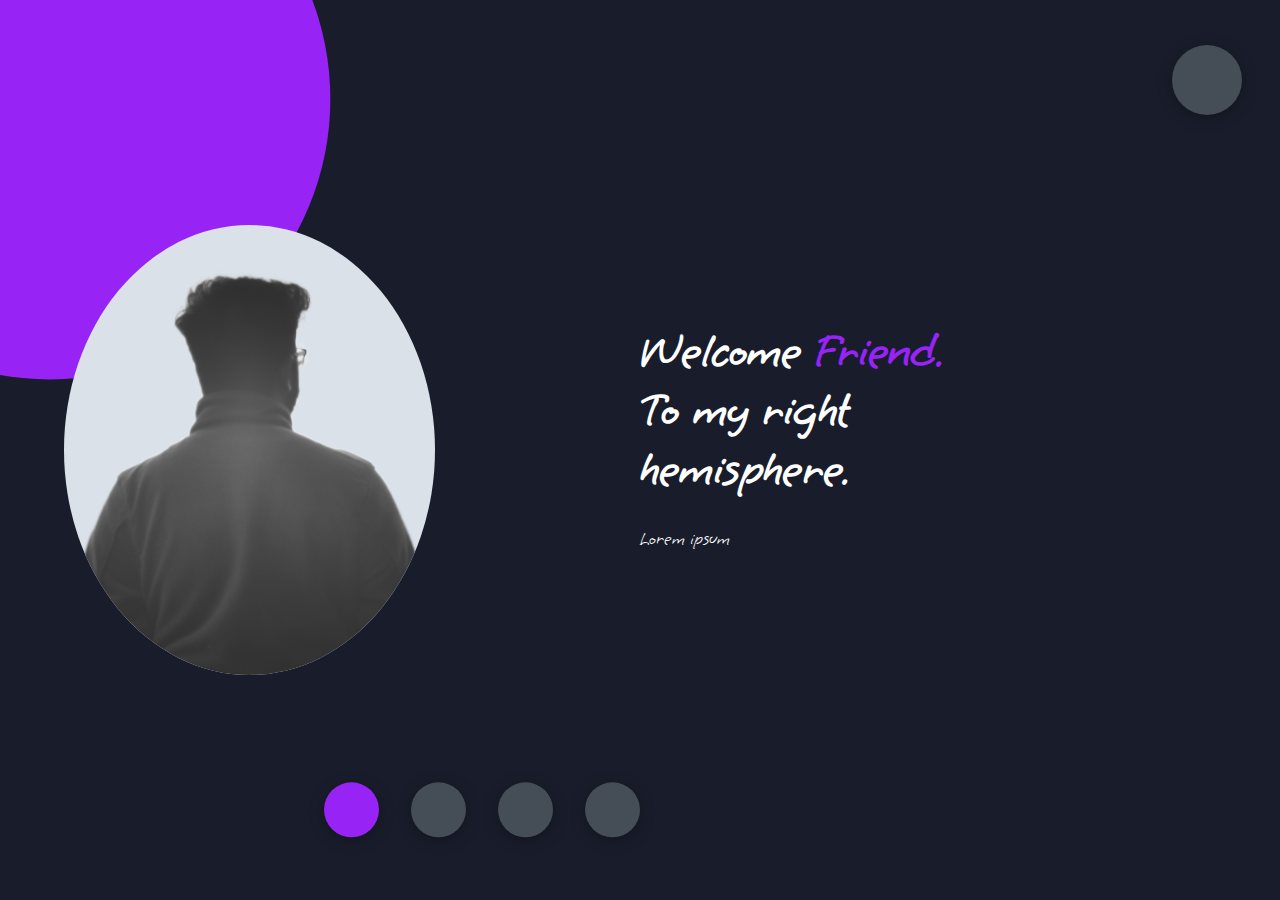
==== index.html @ 5e28b1c4 "Initial commit" ====
<!DOCTYPE html>
<html lang="en">

<head>
  <meta charset="UTF-8">
  <meta http-equiv="X-UA-Compatible" content="IE=edge">
  <meta name="viewport" content="width=device-width, initial-scale=1.0">
  <title>Nagib's right hemisphere</title>
  <link rel="stylesheet" href="Style/blog.css">
  <link rel="preconnect" href="https://fonts.googleapis.com">
  <link rel="preconnect" href="https://fonts.gstatic.com" crossorigin>
  <link href="https://fonts.googleapis.com/css2?family=Grape+Nuts&display=swap" rel="stylesheet">
  <link rel="stylesheet" href="https://cdnjs.cloudflare.com/ajax/libs/font-awesome/6.1.1/css/all.min.css"
    integrity="sha512-KfkfwYDsLkIlwQp6LFnl8zNdLGxu9YAA1QvwINks4PhcElQSvqcyVLLD9aMhXd13uQjoXtEKNosOWaZqXgel0g=="
    crossorigin="anonymous" referrerpolicy="no-referrer" />

</head>

<body class="main-content">
  <header class="section sec1 header active" id="home">
    <div class="header-content">
      <div class="left-header">
        <div class="h-shape"></div>
        <div class="image">
          <img src="img/nagib.png" alt="">
        </div>
      </div>
      <div class=" right-header">
        <h1 class="name">
          Welcome <span>Friend.</span>
          To my right hemisphere.
        </h1>
        <p>
          Lorem ipsum
        </p>

      </div>
    </div>

  </header>
  <main>
    <section class="section sec2 about" id="about"></section>
    <section class="section sec3 portfolio" id="portfolio"></section>
    <section class="section sec5 contact" id="contact"></section>
  </main>

  <div class="controls">
    <div class="control control-1 active-btn" data-id="home">
      <i class="fas fa-home"></i>
    </div>
    <div class="control control-2" data-id="about">
      <i class="fas fa-fingerprint"></i>
    </div>
    <div class="control control-3" data-id="portfolio">
      <i class="fas fa-briefcase"></i>
    </div>

    <div class="control control-5" data-id="contact">
      <i class="fas fa-envelope-open-text"></i>
    </div>
  </div>

  <div class="theme-btn">
    <i class="fas fa-adjust"></i>
  </div>


  <script src="Scripts/app.js"></script>


</body>

</html>
---- Style/blog.css ----
* {
  margin: 0;
  padding: 0;
  -webkit-box-sizing: border-box;
          box-sizing: border-box;
  list-style: none;
}

:root {
  --color-primary: #191d2b;
  --color-secondary: #9723f5;
  --color-white: #ffff;
  --color-black: #000;
  --color-grey0: #f8f8f8;
  --color-grey-1: #dbe1e8;
  --color-grey-2: #d2becd;
  --color-grey-3: #6c7983;
  --color-grey-4: #454e56;
  --color-grey-5: #2a2e35;
  --color-grey-6: #12181b;
  --box-shadow-1: 0 3px 15px rgba(0,0,0,.3);
  --br-sm-2: 14px;
  --transition-delay: all .4s ease-in-out;
}

.light-mode {
  --color-primary: #dce4ff;
  --color-secondary: #267e99;
  --color-white: #454e56;
  --color-black: #000;
  --color-grey0: #f8f8f8;
  --color-grey-1: #6c7983;
  --color-grey-2: #6c7983;
  --color-grey-3: #6c7983;
  --color-grey-4: #454e56;
  --color-grey-5: #f8f8f8;
  --color-grey-6: #12181b;
}

::-moz-selection {
  color: var(--color-primary);
  background-color: var(--color-secondary);
}

::selection {
  color: var(--color-primary);
  background-color: var(--color-secondary);
}

body {
  background-color: var(--color-primary);
  font-family: 'Grape Nuts', cursive;
  font-size: 1.1rem;
  color: var(--color-white);
  -webkit-transition: all .4s ease-in-out;
  transition: all .4s ease-in-out;
}

a {
  display: inline-block;
  text-decoration: none;
  color: inherit;
  font-family: inherit;
}

.controls {
  position: fixed;
  z-index: 10;
  top: 90%;
  right: 50%;
  display: -webkit-box;
  display: -ms-flexbox;
  display: flex;
  -webkit-box-orient: horizontal;
  -webkit-box-direction: normal;
      -ms-flex-direction: row;
          flex-direction: row;
  -webkit-box-align: center;
      -ms-flex-align: center;
          align-items: center;
  -webkit-box-pack: center;
      -ms-flex-pack: center;
          justify-content: center;
  -webkit-transform: translateY(-50%);
          transform: translateY(-50%);
  grid-gap: 2rem;
}

.controls .active-btn {
  background-color: var(--color-secondary) !important;
  -webkit-transition: var(--transition-delay);
  transition: var(--transition-delay);
}

.controls .active-btn i {
  color: var(--color-white) !important;
}

.controls .control {
  padding: 1rem;
  cursor: pointer;
  background-color: var(--color-grey-4);
  width: 55px;
  height: 55px;
  border-radius: 50%;
  display: -webkit-box;
  display: -ms-flexbox;
  display: flex;
  -webkit-box-align: center;
      -ms-flex-align: center;
          align-items: center;
  -webkit-box-pack: center;
      -ms-flex-pack: center;
          justify-content: center;
  margin: .7rem 0;
  -webkit-box-shadow: var(--box-shadow-1);
          box-shadow: var(--box-shadow-1);
}

.controls .control i {
  font-size: 1.2rem;
  color: var(--color-grey-2);
  pointer-events: none;
}

.theme-btn {
  top: 5%;
  right: 3%;
  width: 70px;
  height: 70px;
  border-radius: 50%;
  background-color: var(--color-grey-4);
  z-index: 100;
  cursor: pointer;
  position: fixed;
  display: -webkit-box;
  display: -ms-flexbox;
  display: flex;
  -webkit-box-pack: center;
      -ms-flex-pack: center;
          justify-content: center;
  -webkit-box-align: center;
      -ms-flex-align: center;
          align-items: center;
  -webkit-box-shadow: 0 3px 15px rgba(0, 0, 0, 0.3);
          box-shadow: 0 3px 15px rgba(0, 0, 0, 0.3);
  -webkit-transition: all .1s ease-in-out;
  transition: all .1s ease-in-out;
}

.theme-btn:active {
  -webkit-transform: translateY(-3px);
          transform: translateY(-3px);
}

.theme-btn i {
  font-size: 1.4rem;
  color: var(--color-grey-2);
  pointer-events: none;
}

/*header-content*/
.header-content {
  display: -ms-grid;
  display: grid;
  -ms-grid-columns: (1fr)[2];
      grid-template-columns: repeat(2, 1fr);
  min-height: 100vh;
}

.header-content .left-header {
  display: -webkit-box;
  display: -ms-flexbox;
  display: flex;
  -webkit-box-align: center;
      -ms-flex-align: center;
          align-items: center;
  position: relative;
}

.header-content .left-header .h-shape {
  -webkit-transition: all .4s ease-in-out;
  transition: all .4s ease-in-out;
  width: 65%;
  height: 100%;
  background-color: var(--color-secondary);
  position: absolute;
  left: 0;
  top: 0;
  z-index: -1;
  /*clip-path: polygon(0 0, 46% 0, 79% 100%, 0% 100%);*/
  -webkit-clip-path: circle(40% at 12% 11%);
          clip-path: circle(40% at 12% 11%);
}

.header-content .left-header .image {
  border-radius: 50%;
  width: 58%;
  height: 50%;
  margin-left: 4rem;
  background-color: var(--color-grey-1);
  -webkit-transition: var(--transition-delay);
  transition: var(--transition-delay);
}

.header-content .left-header .image:hover {
  background-color: #8d8d8d6e;
}

.header-content .left-header .image img {
  border-radius: 50%;
  width: 100%;
  height: 100%;
  -o-object-fit: cover;
     object-fit: cover;
  -webkit-transition: var(--transition-delay);
  transition: var(--transition-delay);
  -webkit-filter: grayscale(100%);
          filter: grayscale(100%);
}

.header-content .left-header .image img:hover {
  -webkit-filter: grayscale(0);
          filter: grayscale(0);
}

.header-content .right-header {
  display: -webkit-box;
  display: -ms-flexbox;
  display: flex;
  -webkit-box-orient: vertical;
  -webkit-box-direction: normal;
      -ms-flex-direction: column;
          flex-direction: column;
  -webkit-box-pack: center;
      -ms-flex-pack: center;
          justify-content: center;
  padding-right: 18rem;
}

.header-content .right-header .name {
  font-size: 3rem;
}

.header-content .right-header .name span {
  color: var(--color-secondary);
}

.header-content .right-header p {
  margin: 1.5rem 0;
  line-height: 2rem;
}
/*# sourceMappingURL=blog.css.map */
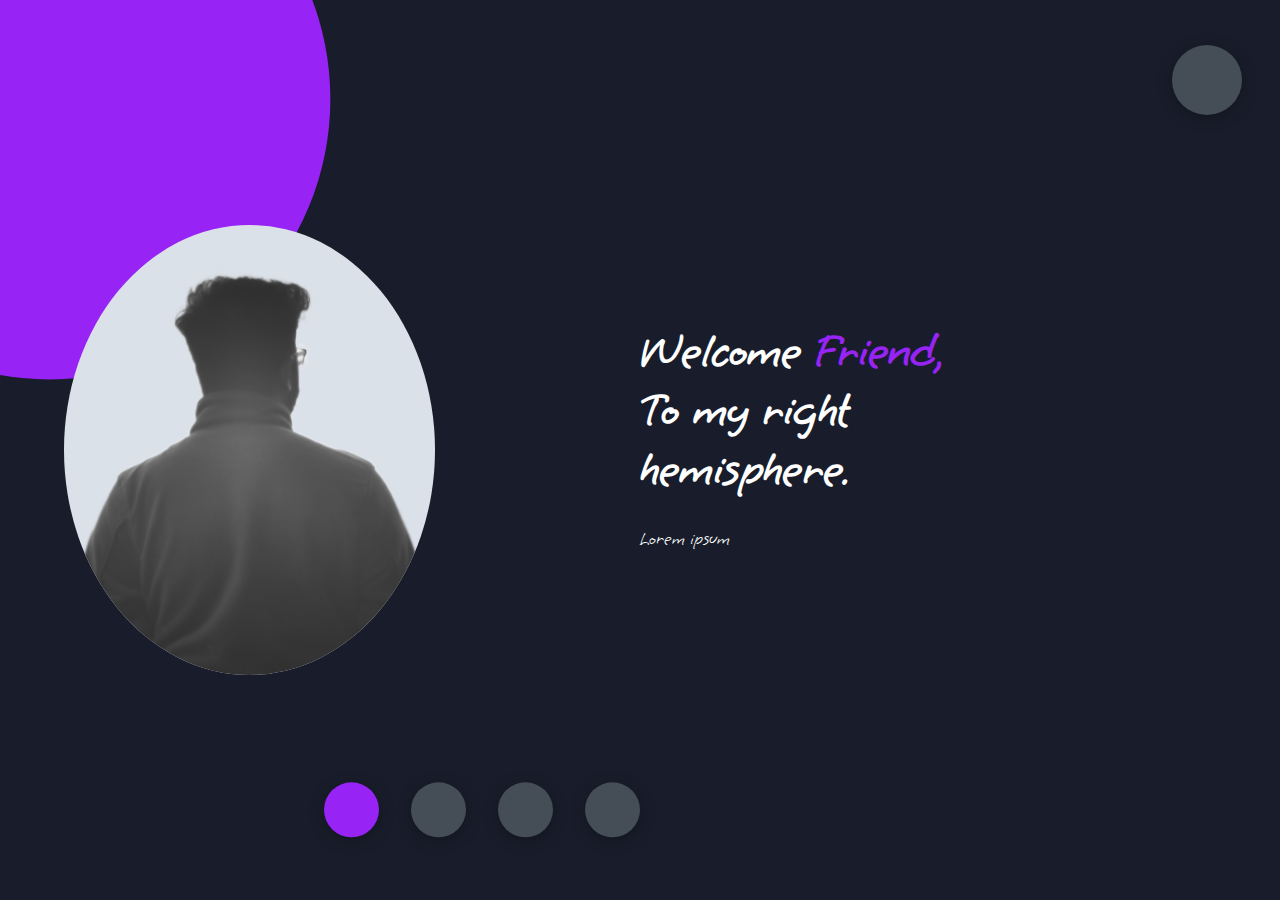
==== commit 1b0e5754: "comma" ====
--- a/index.html
+++ b/index.html
@@ -27,7 +27,7 @@
       </div>
       <div class=" right-header">
         <h1 class="name">
-          Welcome <span>Friend.</span>
+          Welcome <span>Friend,</span>
           To my right hemisphere.
         </h1>
         <p>
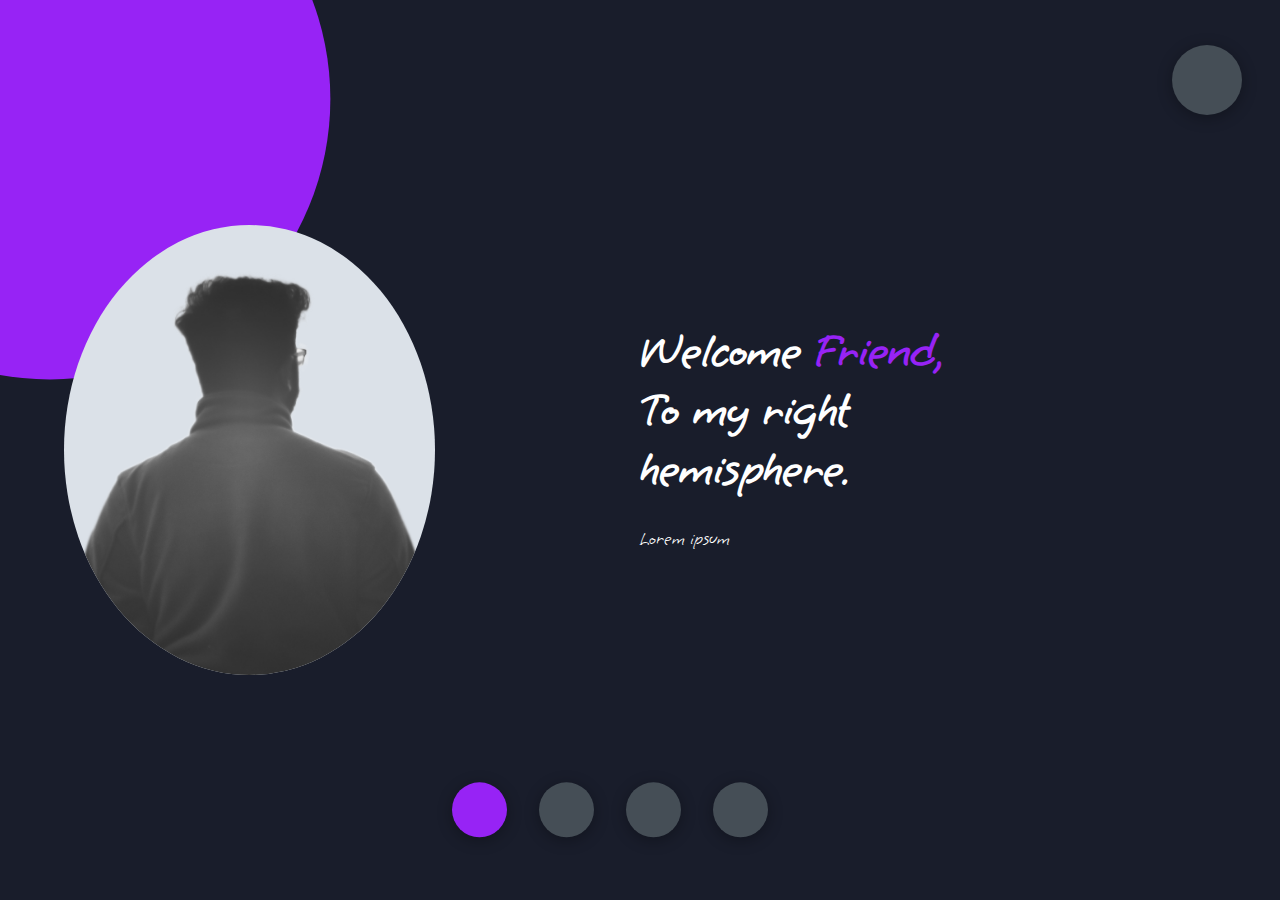
==== commit 494de503: "up" ====
--- a/index.html
+++ b/index.html
@@ -39,9 +39,13 @@
 
   </header>
   <main>
-    <section class="section sec2 about" id="about"></section>
+    <section class="section sec2 about" id="about">
+      <div class="main-title">
+        <h2>About <span>me</span><span class="bg-text">BIO</span></h2>
+      </div>
+    </section>
     <section class="section sec3 portfolio" id="portfolio"></section>
-    <section class="section sec5 contact" id="contact"></section>
+    <section class="section sec4 contact" id="contact"></section>
   </main>
 
   <div class="controls">
--- a/Style/blog.css
+++ b/Style/blog.css
@@ -65,9 +65,9 @@
 
 .controls {
   position: fixed;
-  z-index: 10;
+  z-index: 100;
   top: 90%;
-  right: 50%;
+  right: 40%;
   display: -webkit-box;
   display: -ms-flexbox;
   display: flex;
@@ -250,4 +250,108 @@
   margin: 1.5rem 0;
   line-height: 2rem;
 }
+
+section {
+  min-height: 100vh;
+  width: 100%;
+  position: absolute;
+  left: 0;
+  top: 0;
+  padding: 3rem 18rem;
+}
+
+.section {
+  -webkit-transform: translateX(-100%) scale(0);
+          transform: translateX(-100%) scale(0);
+  -webkit-transition: var(--transition-delay);
+  transition: var(--transition-delay);
+  background-color: var(--color-primary);
+}
+
+.sec1 {
+  display: none;
+  -webkit-transform: translateX(0) scale(1);
+          transform: translateX(0) scale(1);
+}
+
+.sec2 {
+  display: none;
+  -webkit-transform: translateX(0) scale(1);
+          transform: translateX(0) scale(1);
+}
+
+.sec3 {
+  display: none;
+  -webkit-transform: translateX(0) scale(1);
+          transform: translateX(0) scale(1);
+}
+
+.sec4 {
+  display: none;
+  -webkit-transform: translateX(0) scale(1);
+          transform: translateX(0) scale(1);
+}
+
+.sec5 {
+  display: none;
+  -webkit-transform: translateX(0) scale(1);
+          transform: translateX(0) scale(1);
+}
+
+.active {
+  display: block;
+  -webkit-animation: scaleAnim 1s ease-in-out;
+          animation: scaleAnim 1s ease-in-out;
+}
+
+@-webkit-keyframes scaleAnim {
+  0% {
+    -webkit-transform: translateX(-100%) scaleY(0);
+            transform: translateX(-100%) scaleY(0);
+  }
+  100% {
+    -webkit-transform: translateX(0) scaleY(1);
+            transform: translateX(0) scaleY(1);
+  }
+}
+
+@keyframes scaleAnim {
+  0% {
+    -webkit-transform: translateX(-100%) scaleY(0);
+            transform: translateX(-100%) scaleY(0);
+  }
+  100% {
+    -webkit-transform: translateX(0) scaleY(1);
+            transform: translateX(0) scaleY(1);
+  }
+}
+
+.main-title {
+  text-align: center;
+}
+
+.main-title h2 {
+  position: relative;
+  text-transform: uppercase;
+  font-size: 4rem;
+  font-weight: 700;
+}
+
+.main-title h2 span {
+  color: var(--color-secondary);
+}
+
+.main-title h2 .bg-text {
+  position: absolute;
+  top: 50%;
+  left: 50%;
+  color: var(--color-grey-5);
+  -webkit-transition: var(--transition-delay);
+  transition: var(--transition-delay);
+  z-index: -1;
+  -webkit-transform: translate(-50%, -50%);
+          transform: translate(-50%, -50%);
+  font-weight: 800;
+  font-size: 6.3rem;
+}
 /*# sourceMappingURL=blog.css.map */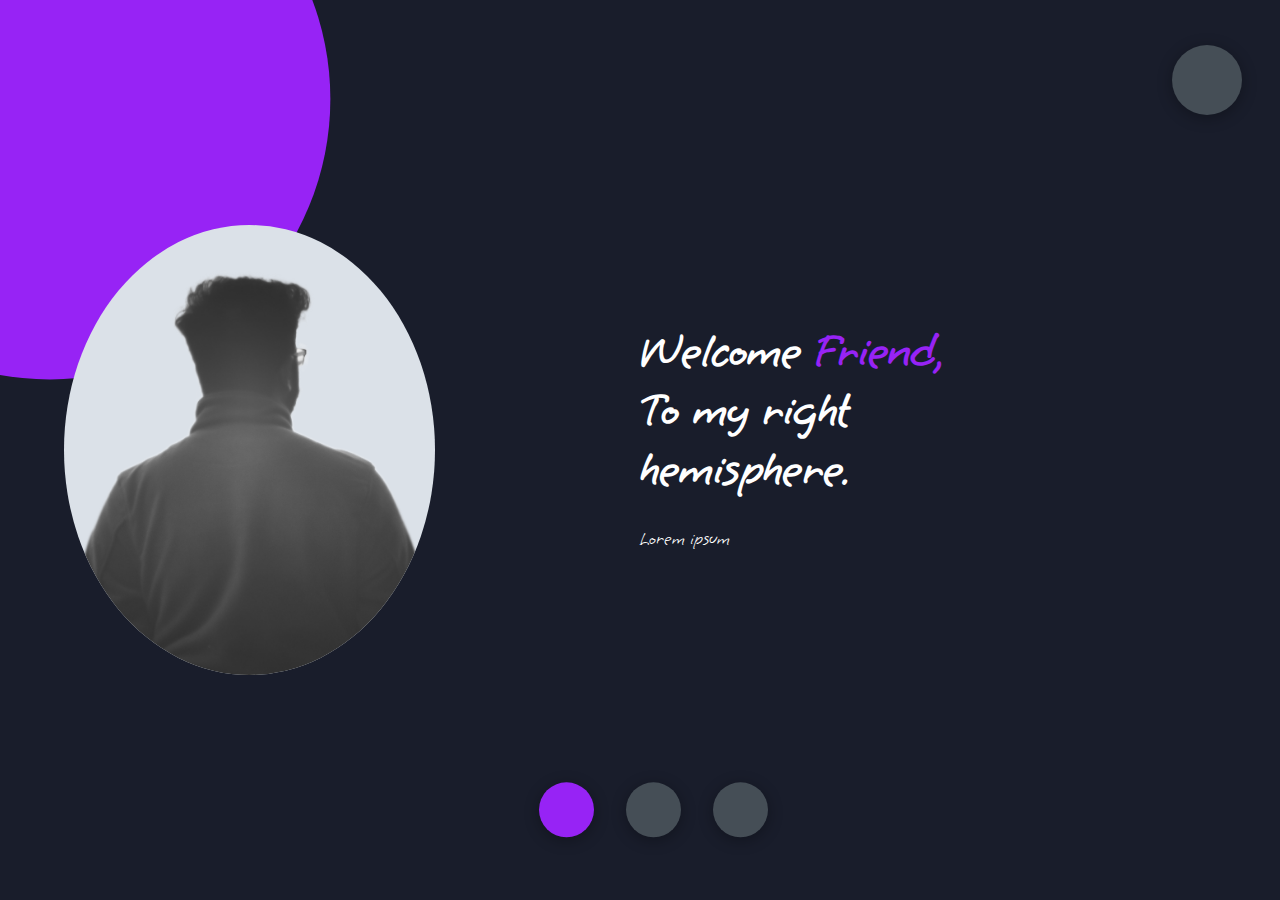
==== commit 1f6c0418: "updates" ====
--- a/index.html
+++ b/index.html
@@ -6,7 +6,7 @@
   <meta http-equiv="X-UA-Compatible" content="IE=edge">
   <meta name="viewport" content="width=device-width, initial-scale=1.0">
   <title>Nagib's right hemisphere</title>
-  <link rel="stylesheet" href="Style/blog.css">
+  <link rel="stylesheet" href="Style/home.css">
   <link rel="preconnect" href="https://fonts.googleapis.com">
   <link rel="preconnect" href="https://fonts.gstatic.com" crossorigin>
   <link href="https://fonts.googleapis.com/css2?family=Grape+Nuts&display=swap" rel="stylesheet">
@@ -39,12 +39,34 @@
 
   </header>
   <main>
-    <section class="section sec2 about" id="about">
+
+    <section class="section sec2 blogs" id="blogs">
       <div class="main-title">
-        <h2>About <span>me</span><span class="bg-text">BIO</span></h2>
+        <h2>Right Hemisphere <span>Materials</span><span class="bg-text">Blogs</span></h2>
+      </div>
+      <div class="moreblogs">
+        <div class="blog">
+
+          <img
+            src="https://blogger.googleusercontent.com/img/b/R29vZ2xl/AVvXsEgRhAL9yhaxz0KPAR_Wu4Lta-i4IJZTWqC9Uua7wldvFWRTYJ6zjBNdHc1RYFEf3UP6obo38g4TZuT8Kg5Aij9xL1hZyMT96v88eYXTNrGAVroKxnOENb2neILqmIHwu5bSs-DKfpx_obBZjV4RleaX97wFzB4WRAFgw_foqu89k3DsKjeXMTMPokiH-Q/s829/nothing_by_nexumorphic_dd73kzy-fullview.jpg"
+            alt="">
+
+          <div class="blog-text">
+            <a target="_self" href="Pages/blog1.html">
+              <h4>
+
+                Abyss
+
+              </h4>
+              <p>
+                Read More
+              </p>
+            </a>
+          </div>
+        </div>
       </div>
     </section>
-    <section class="section sec3 portfolio" id="portfolio"></section>
+
     <section class="section sec4 contact" id="contact"></section>
   </main>
 
@@ -52,14 +74,10 @@
     <div class="control control-1 active-btn" data-id="home">
       <i class="fas fa-home"></i>
     </div>
-    <div class="control control-2" data-id="about">
+    <div class="control control-2" data-id="blogs">
       <i class="fas fa-fingerprint"></i>
     </div>
-    <div class="control control-3" data-id="portfolio">
-      <i class="fas fa-briefcase"></i>
-    </div>
-
-    <div class="control control-5" data-id="contact">
+    <div class="control control-4" data-id="contact">
       <i class="fas fa-envelope-open-text"></i>
     </div>
   </div>
--- a/Style/home.css
+++ b/Style/home.css
@@ -0,0 +1,432 @@
+* {
+  margin: 0;
+  padding: 0;
+  -webkit-box-sizing: border-box;
+          box-sizing: border-box;
+  list-style: none;
+}
+
+:root {
+  --color-primary: #191d2b;
+  --color-secondary: #9723f5;
+  --color-white: #ffff;
+  --color-black: #000;
+  --color-grey0: #f8f8f8;
+  --color-grey-1: #dbe1e8;
+  --color-grey-2: #d2becd;
+  --color-grey-3: #6c7983;
+  --color-grey-4: #454e56;
+  --color-grey-5: #2a2e35;
+  --color-grey-6: #12181b;
+  --box-shadow-1: 0 3px 15px rgba(0,0,0,.3);
+  --br-sm-2: 14px;
+  --transition-delay: all .4s ease-in-out;
+}
+
+.light-mode {
+  --color-primary: #dce4ff;
+  --color-secondary: #267e99;
+  --color-white: #454e56;
+  --color-black: #000;
+  --color-grey0: #f8f8f8;
+  --color-grey-1: #6c7983;
+  --color-grey-2: #6c7983;
+  --color-grey-3: #6c7983;
+  --color-grey-4: #454e56;
+  --color-grey-5: #f8f8f8;
+  --color-grey-6: #12181b;
+}
+
+::-moz-selection {
+  color: var(--color-primary);
+  background-color: var(--color-secondary);
+}
+
+::selection {
+  color: var(--color-primary);
+  background-color: var(--color-secondary);
+}
+
+body {
+  background-color: var(--color-primary);
+  font-family: 'Grape Nuts', cursive;
+  font-size: 1.1rem;
+  color: var(--color-white);
+  -webkit-transition: all .4s ease-in-out;
+  transition: all .4s ease-in-out;
+}
+
+a {
+  display: inline-block;
+  text-decoration: none;
+  color: inherit;
+  font-family: inherit;
+}
+
+.controls {
+  position: fixed;
+  z-index: 100;
+  top: 90%;
+  right: 40%;
+  display: -webkit-box;
+  display: -ms-flexbox;
+  display: flex;
+  -webkit-box-orient: horizontal;
+  -webkit-box-direction: normal;
+      -ms-flex-direction: row;
+          flex-direction: row;
+  -webkit-box-align: center;
+      -ms-flex-align: center;
+          align-items: center;
+  -webkit-box-pack: center;
+      -ms-flex-pack: center;
+          justify-content: center;
+  -webkit-transform: translateY(-50%);
+          transform: translateY(-50%);
+  grid-gap: 2rem;
+}
+
+.controls .active-btn {
+  background-color: var(--color-secondary) !important;
+  -webkit-transition: var(--transition-delay);
+  transition: var(--transition-delay);
+}
+
+.controls .active-btn i {
+  color: var(--color-white) !important;
+}
+
+.controls .control {
+  padding: 1rem;
+  cursor: pointer;
+  background-color: var(--color-grey-4);
+  width: 55px;
+  height: 55px;
+  border-radius: 50%;
+  display: -webkit-box;
+  display: -ms-flexbox;
+  display: flex;
+  -webkit-box-align: center;
+      -ms-flex-align: center;
+          align-items: center;
+  -webkit-box-pack: center;
+      -ms-flex-pack: center;
+          justify-content: center;
+  margin: .7rem 0;
+  -webkit-box-shadow: var(--box-shadow-1);
+          box-shadow: var(--box-shadow-1);
+}
+
+.controls .control i {
+  font-size: 1.2rem;
+  color: var(--color-grey-2);
+  pointer-events: none;
+}
+
+.theme-btn {
+  top: 5%;
+  right: 3%;
+  width: 70px;
+  height: 70px;
+  border-radius: 50%;
+  background-color: var(--color-grey-4);
+  z-index: 100;
+  cursor: pointer;
+  position: fixed;
+  display: -webkit-box;
+  display: -ms-flexbox;
+  display: flex;
+  -webkit-box-pack: center;
+      -ms-flex-pack: center;
+          justify-content: center;
+  -webkit-box-align: center;
+      -ms-flex-align: center;
+          align-items: center;
+  -webkit-box-shadow: 0 3px 15px rgba(0, 0, 0, 0.3);
+          box-shadow: 0 3px 15px rgba(0, 0, 0, 0.3);
+  -webkit-transition: all .1s ease-in-out;
+  transition: all .1s ease-in-out;
+}
+
+.theme-btn:active {
+  -webkit-transform: translateY(-3px);
+          transform: translateY(-3px);
+}
+
+.theme-btn i {
+  font-size: 1.4rem;
+  color: var(--color-grey-2);
+  pointer-events: none;
+}
+
+/*header-content*/
+.header-content {
+  display: -ms-grid;
+  display: grid;
+  -ms-grid-columns: (1fr)[2];
+      grid-template-columns: repeat(2, 1fr);
+  min-height: 100vh;
+}
+
+.header-content .left-header {
+  display: -webkit-box;
+  display: -ms-flexbox;
+  display: flex;
+  -webkit-box-align: center;
+      -ms-flex-align: center;
+          align-items: center;
+  position: relative;
+}
+
+.header-content .left-header .h-shape {
+  -webkit-transition: all .4s ease-in-out;
+  transition: all .4s ease-in-out;
+  width: 65%;
+  height: 100%;
+  background-color: var(--color-secondary);
+  position: absolute;
+  left: 0;
+  top: 0;
+  z-index: -1;
+  /*clip-path: polygon(0 0, 46% 0, 79% 100%, 0% 100%);*/
+  -webkit-clip-path: circle(40% at 12% 11%);
+          clip-path: circle(40% at 12% 11%);
+}
+
+.header-content .left-header .image {
+  border-radius: 50%;
+  width: 58%;
+  height: 50%;
+  margin-left: 4rem;
+  background-color: var(--color-grey-1);
+  -webkit-transition: var(--transition-delay);
+  transition: var(--transition-delay);
+}
+
+.header-content .left-header .image:hover {
+  background-color: #8d8d8d6e;
+}
+
+.header-content .left-header .image img {
+  border-radius: 50%;
+  width: 100%;
+  height: 100%;
+  -o-object-fit: cover;
+     object-fit: cover;
+  -webkit-transition: var(--transition-delay);
+  transition: var(--transition-delay);
+  -webkit-filter: grayscale(100%);
+          filter: grayscale(100%);
+}
+
+.header-content .left-header .image img:hover {
+  -webkit-filter: grayscale(0);
+          filter: grayscale(0);
+}
+
+.header-content .right-header {
+  display: -webkit-box;
+  display: -ms-flexbox;
+  display: flex;
+  -webkit-box-orient: vertical;
+  -webkit-box-direction: normal;
+      -ms-flex-direction: column;
+          flex-direction: column;
+  -webkit-box-pack: center;
+      -ms-flex-pack: center;
+          justify-content: center;
+  padding-right: 18rem;
+}
+
+.header-content .right-header .name {
+  font-size: 3rem;
+}
+
+.header-content .right-header .name span {
+  color: var(--color-secondary);
+}
+
+.header-content .right-header p {
+  margin: 1.5rem 0;
+  line-height: 2rem;
+}
+
+section {
+  min-height: 100vh;
+  width: 100%;
+  position: absolute;
+  left: 0;
+  top: 0;
+  padding: 3rem 18rem;
+}
+
+.section {
+  -webkit-transform: translateX(-100%) scale(0);
+          transform: translateX(-100%) scale(0);
+  -webkit-transition: var(--transition-delay);
+  transition: var(--transition-delay);
+  background-color: var(--color-primary);
+}
+
+.sec1 {
+  display: none;
+  -webkit-transform: translateX(0) scale(1);
+          transform: translateX(0) scale(1);
+}
+
+.sec2 {
+  display: none;
+  -webkit-transform: translateX(0) scale(1);
+          transform: translateX(0) scale(1);
+}
+
+.sec3 {
+  display: none;
+  -webkit-transform: translateX(0) scale(1);
+          transform: translateX(0) scale(1);
+}
+
+.sec4 {
+  display: none;
+  -webkit-transform: translateX(0) scale(1);
+          transform: translateX(0) scale(1);
+}
+
+.active {
+  display: block;
+  -webkit-animation: scaleAnim 1s ease-in-out;
+          animation: scaleAnim 1s ease-in-out;
+}
+
+@-webkit-keyframes scaleAnim {
+  0% {
+    -webkit-transform: translateX(-100%) scaleY(0);
+            transform: translateX(-100%) scaleY(0);
+  }
+  100% {
+    -webkit-transform: translateX(0) scaleY(1);
+            transform: translateX(0) scaleY(1);
+  }
+}
+
+@keyframes scaleAnim {
+  0% {
+    -webkit-transform: translateX(-100%) scaleY(0);
+            transform: translateX(-100%) scaleY(0);
+  }
+  100% {
+    -webkit-transform: translateX(0) scaleY(1);
+            transform: translateX(0) scaleY(1);
+  }
+}
+
+.main-title {
+  text-align: center;
+}
+
+.main-title h2 {
+  position: relative;
+  text-transform: uppercase;
+  font-size: 4rem;
+  font-weight: 700;
+}
+
+.main-title h2 span {
+  color: var(--color-secondary);
+}
+
+.main-title h2 .bg-text {
+  position: absolute;
+  top: 50%;
+  left: 50%;
+  color: var(--color-grey-5);
+  -webkit-transition: var(--transition-delay);
+  transition: var(--transition-delay);
+  z-index: -1;
+  -webkit-transform: translate(-50%, -50%);
+          transform: translate(-50%, -50%);
+  font-weight: 800;
+  font-size: 6.3rem;
+}
+
+.moreblogs {
+  display: -ms-grid;
+  display: grid;
+  -ms-grid-columns: (1fr)[3];
+      grid-template-columns: repeat(3, 1fr);
+  grid-gap: 2rem;
+  margin-top: 3rem;
+}
+
+.moreblogs .blog {
+  position: relative;
+  background-color: var(--color-grey-5);
+  border-radius: 5px;
+  -webkit-box-shadow: 1px 1px 20px rgba(0, 0, 0, 0.1);
+          box-shadow: 1px 1px 20px rgba(0, 0, 0, 0.1);
+  -webkit-transition: all .4s ease-in-out;
+  transition: all .4s ease-in-out;
+}
+
+.moreblogs .blog img {
+  -o-object-fit: cover;
+     object-fit: cover;
+  width: 100%;
+  height: 300px;
+  border-top-left-radius: 5px;
+  border-top-right-radius: 5px;
+  -webkit-filter: grayscale(100%);
+          filter: grayscale(100%);
+  -webkit-transition: var(--transition-delay);
+  transition: var(--transition-delay);
+}
+
+.moreblogs .blog:hover {
+  -webkit-box-shadow: 1px 1px 20px rgba(0, 0, 0, 0.3);
+          box-shadow: 1px 1px 20px rgba(0, 0, 0, 0.3);
+  -webkit-transform: translateY(-5px);
+          transform: translateY(-5px);
+  -webkit-transition: all .4s ease-in-out;
+  transition: all .4s ease-in-out;
+}
+
+.moreblogs .blog:hover img {
+  -webkit-filter: grayscale(0);
+          filter: grayscale(0);
+  -webkit-transform: scale(1.1);
+          transform: scale(1.1);
+  -webkit-box-shadow: 0px 4px 20px rgba(0, 0, 0, 0.8);
+          box-shadow: 0px 4px 20px rgba(0, 0, 0, 0.8);
+}
+
+.moreblogs .blog .blog-text {
+  margin-top: -7px;
+  padding: 1.1rem;
+  border-top: 8px solid var(--color-secondary);
+}
+
+.moreblogs .blog .blog-text h4 {
+  font-size: 1.5rem;
+  margin-bottom: .7rem;
+  -webkit-transition: var(--transition-delay);
+  transition: var(--transition-delay);
+  cursor: pointer;
+}
+
+.moreblogs .blog .blog-text h4:hover {
+  color: var(--color-secondary);
+}
+
+.moreblogs .blog .blog-text p {
+  color: var(--color-grey-2);
+  line-height: 2rem;
+  padding-bottom: 1rem;
+  -webkit-transition: var(--transition-delay);
+  transition: var(--transition-delay);
+  cursor: pointer;
+}
+
+.moreblogs .blog .blog-text p:hover {
+  color: var(--color-secondary);
+}
+/*# sourceMappingURL=home.css.map */